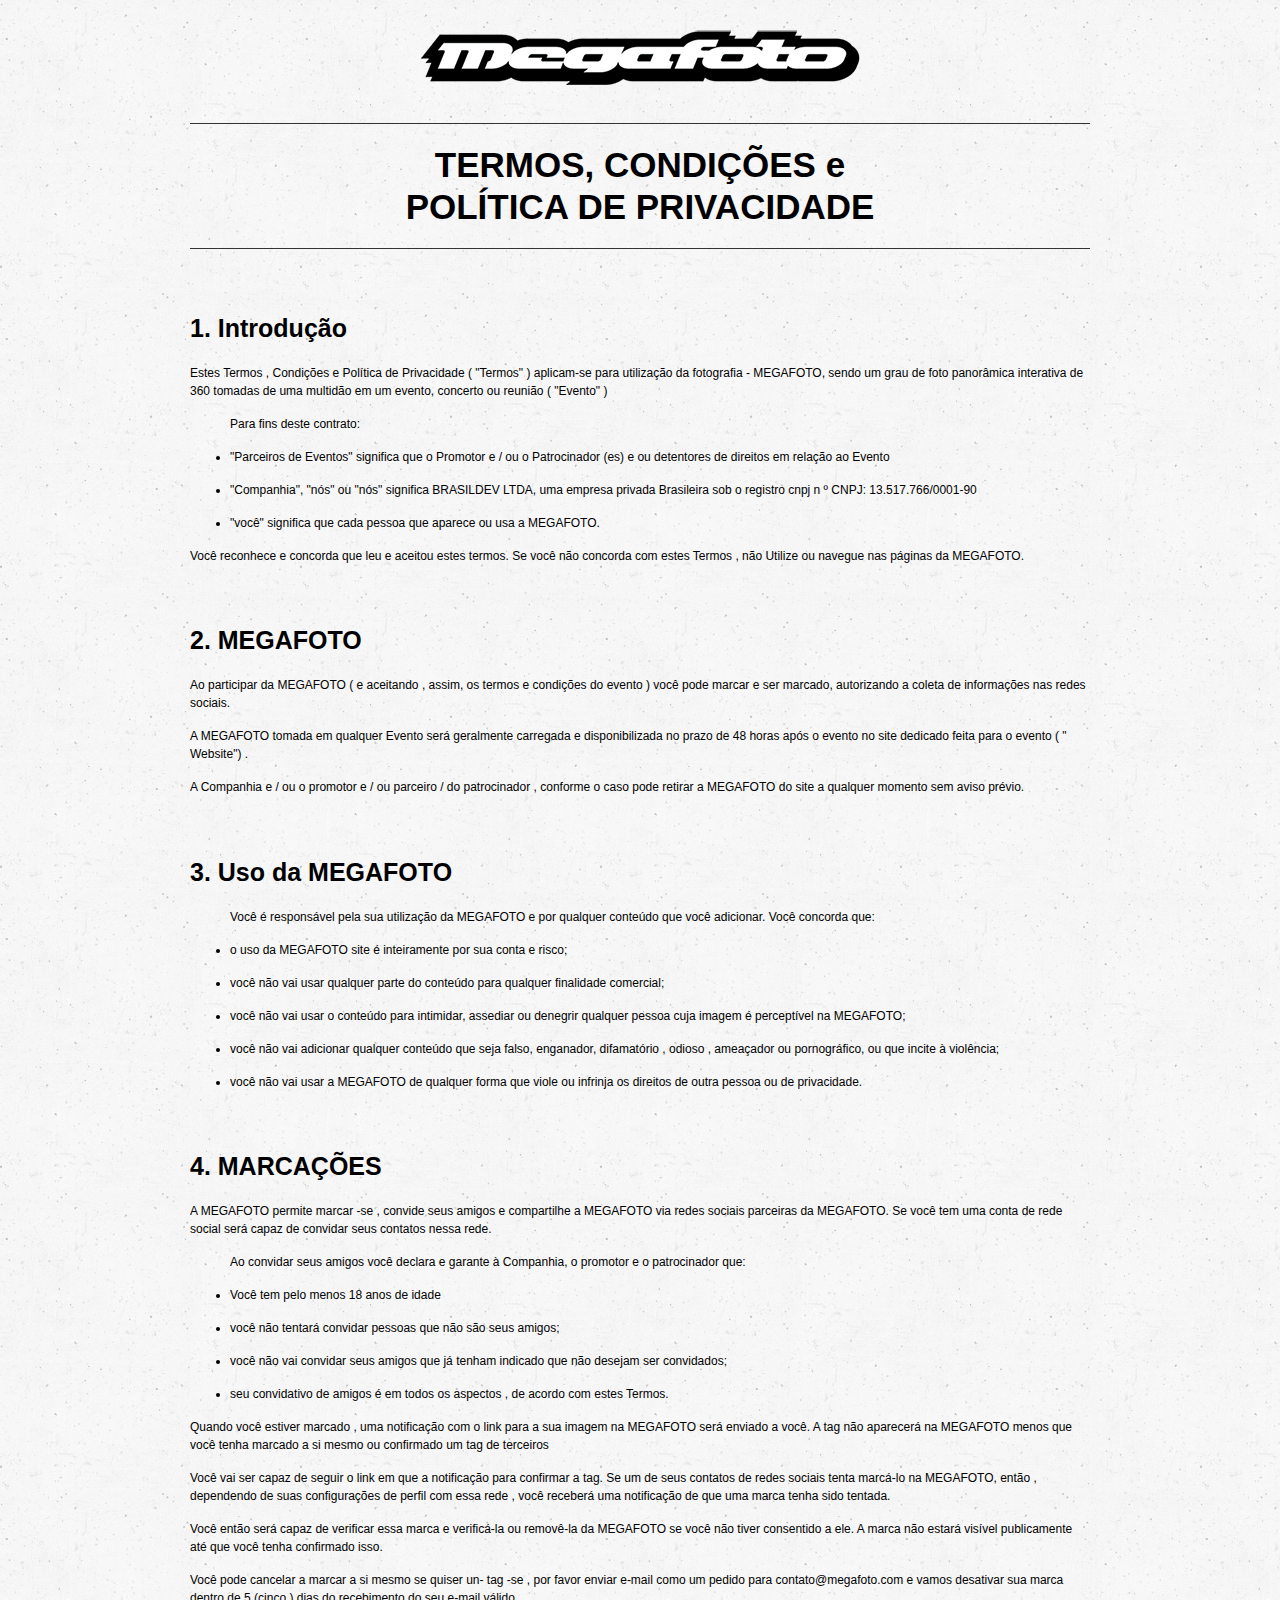
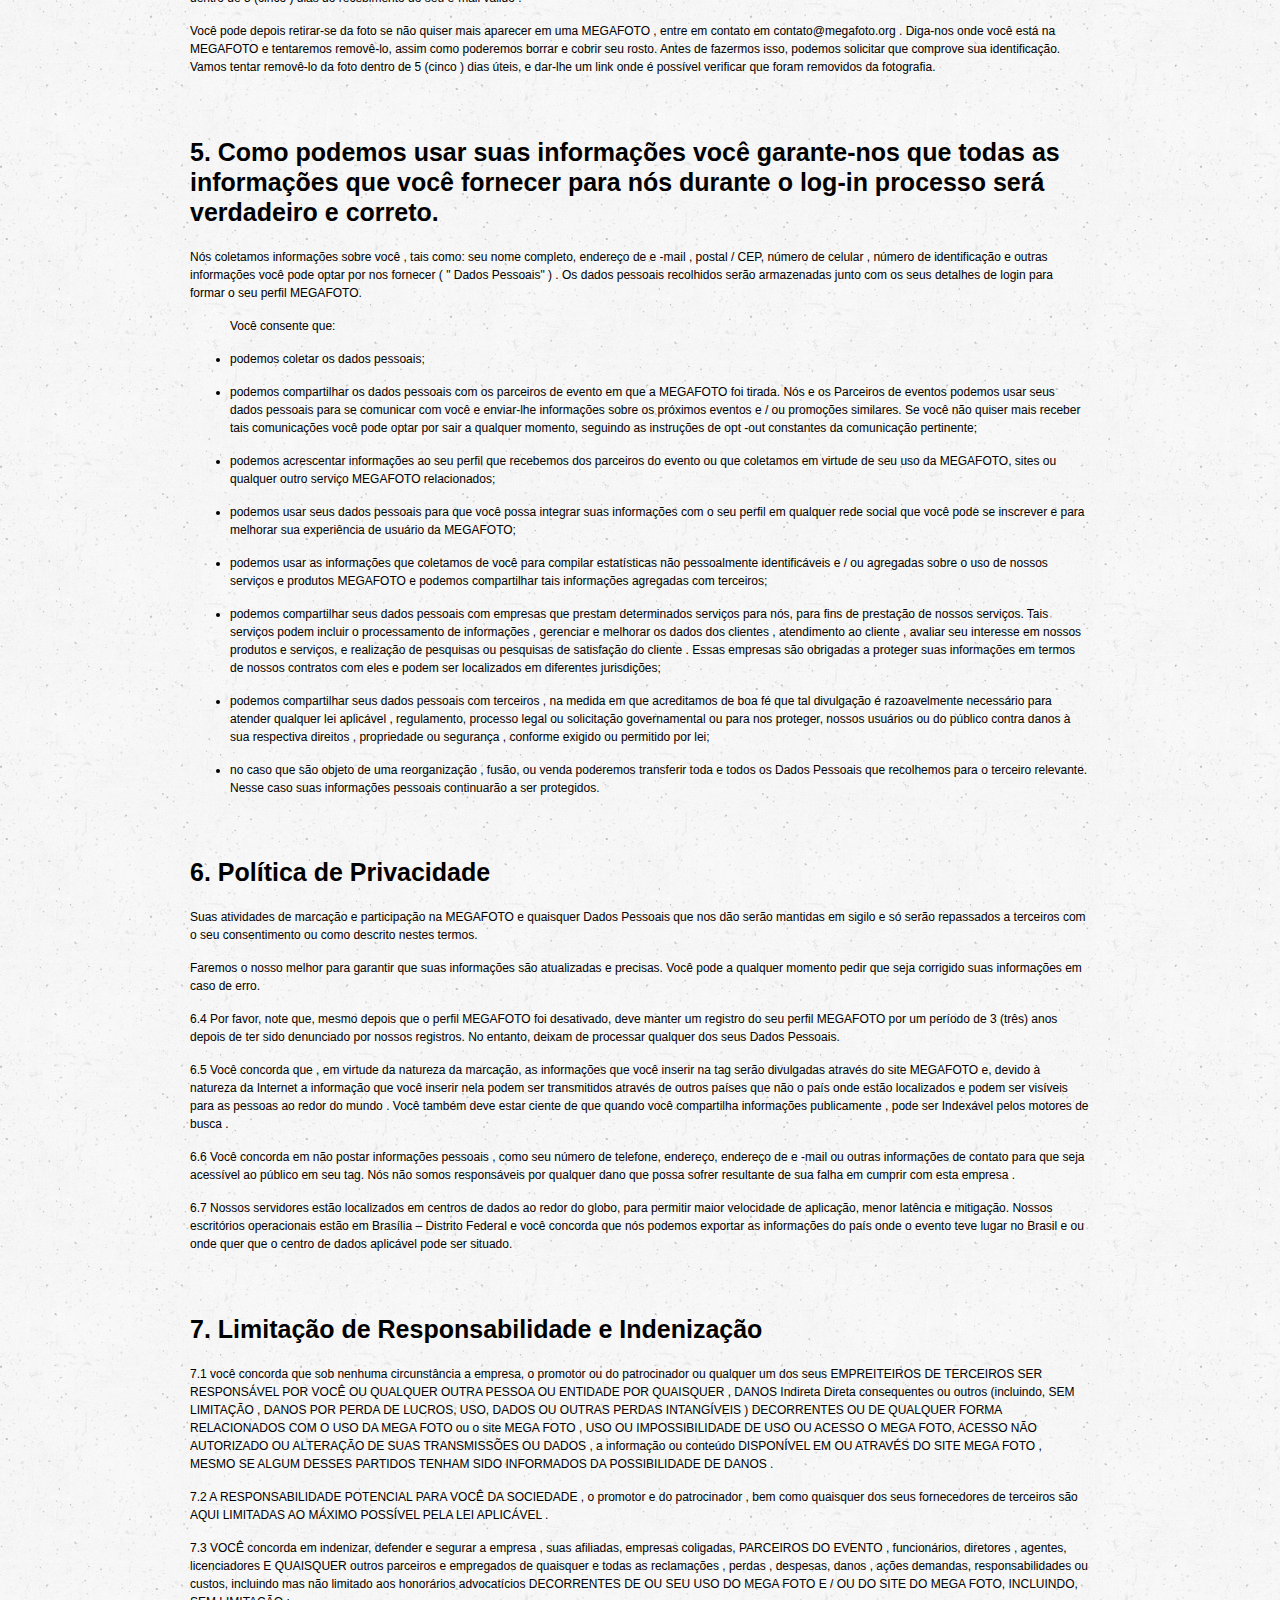
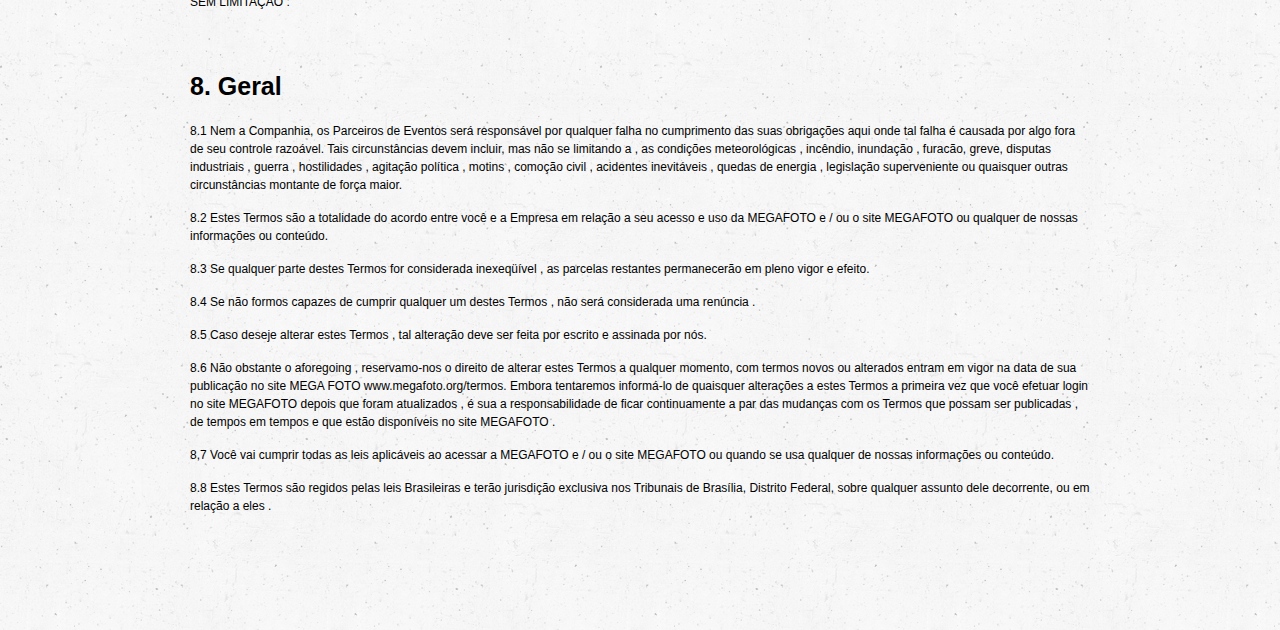
==== termos/index.html @ 85382ef7 "termos e condicoes" ====
<html lang="pt-br">

<head>
	<meta charset="UTF-8">

	<title>Melhores vistas do Brasil</title>

	<style>

		body{
			background: url(bg.jpg) top center;
			padding: 30px 0 0 0;
			margin: 0;
		}

		.wrapper{
			background: url(megafoto.png) top center no-repeat;
			width: 900px;
			display: block;
			margin: 0 auto;
			padding-top: 70px;
			padding-bottom: 100px;
		}

		*{
			font-family: helvetica, "Trebuchet MS", arial, sans-serif;
			font-size: 12px;
			line-height: 150%
		}

		h1, h2, h3, h4, h5, h6{line-height: 120%;}
		h1{
			font-size: 35px;
			text-align: center;
			padding: 20px 0;
			border-top: 1px solid #333;
			border-bottom: 1px solid #333;
		}
		h2{font-size: 25px; padding-top: 40px;}
		h3{font-size: 18px;}

		p, li{
			margin-bottom: 15px;
		}

		ul, li{
			list-style-type: disc;
		}

		li > p{
			font-weight: bold;
		}

	</style>



</head>

<body>
	<div class="wrapper">
		
		<h1>TERMOS, CONDIÇÕES e <br>POLÍTICA DE PRIVACIDADE</h1>

		<h2>1. Introdução</h2>

		<p>Estes Termos , Condições e Política de Privacidade ( "Termos" ) aplicam-se para utilização da fotografia - MEGAFOTO, sendo um grau de foto panorâmica interativa de 360 tomadas de uma multidão em um evento, concerto ou reunião ( "Evento" )</p>

		<ul>
			<p>Para fins deste contrato:</p>
			<li>"Parceiros de Eventos" significa que o Promotor e / ou o  Patrocinador (es) e ou detentores de direitos em relação ao Evento</li>
			<li>"Companhia", "nós" ou "nós" significa BRASILDEV LTDA, uma empresa privada Brasileira sob o registro cnpj n º CNPJ: 13.517.766/0001-90</li>
			<li>"você" significa que cada pessoa que aparece ou usa a MEGAFOTO.</li>

		</ul>
		<p>Você reconhece e concorda que leu e aceitou estes termos. Se você não concorda com estes Termos , não Utilize ou navegue nas páginas da MEGAFOTO.</p>



		<h2>2. MEGAFOTO</h2>

		<p>Ao participar da MEGAFOTO ( e aceitando , assim, os termos e condições do evento ) você pode marcar e ser marcado, autorizando a coleta de informações nas redes sociais.</p>

		<p>A MEGAFOTO tomada em qualquer Evento será geralmente carregada e disponibilizada no prazo de 48 horas após o evento no site dedicado feita para o evento ( " Website") .</p>

		<p>A Companhia e / ou o promotor e / ou parceiro / do patrocinador , conforme o caso pode retirar a MEGAFOTO do site a qualquer momento sem aviso prévio.</p>





		<h2>3. Uso da MEGAFOTO</h2>

		<ul>
			<p>Você é responsável pela sua utilização da MEGAFOTO e por qualquer conteúdo que você adicionar. Você concorda que:</p>
			<li>o uso da MEGAFOTO site é inteiramente por sua conta e risco;</li>
			<li>você não vai usar qualquer parte do conteúdo para qualquer finalidade comercial;</li>
			<li>você não vai usar o conteúdo para intimidar, assediar ou denegrir qualquer pessoa cuja imagem é perceptível na MEGAFOTO;</li>
			<li>você não vai adicionar qualquer conteúdo que seja falso, enganador, difamatório , odioso , ameaçador ou pornográfico, ou que incite à violência;</li>
			<li>você não vai usar a MEGAFOTO  de qualquer forma que viole ou infrinja os direitos de outra pessoa ou de privacidade.</li>
		</ul>


		<h2>4. MARCAÇÕES</h2>

		<p>A MEGAFOTO permite marcar -se , convide seus amigos e compartilhe a MEGAFOTO via redes sociais parceiras da MEGAFOTO. Se você tem uma conta de rede social será capaz de convidar seus contatos nessa rede.</p>

		<ul>
			<p>Ao convidar seus amigos você declara e garante à Companhia, o promotor e o patrocinador que:</p>
			<li>Você tem pelo menos 18 anos de idade</li>
			<li>você não tentará convidar pessoas que não são seus amigos;</li>
			<li>você não vai convidar seus amigos que já tenham indicado que não desejam ser convidados;</li>
			<li>seu convidativo de amigos é em todos os aspectos , de acordo com estes Termos.</li>
		</ul>

		<p>Quando você estiver marcado , uma notificação com o link para a sua imagem na MEGAFOTO será enviado a você. A tag não aparecerá na MEGAFOTO menos que você tenha marcado a si mesmo ou confirmado um tag de terceiros</p>

		<p>Você vai ser capaz de seguir o link em que a notificação para confirmar a tag. Se um de seus contatos de redes sociais tenta marcá-lo na MEGAFOTO, então , dependendo de suas configurações de perfil com essa rede , você receberá uma notificação de que uma marca tenha sido tentada.</p>

		<p>Você então será capaz de verificar essa marca e verificá-la ou removê-la da MEGAFOTO se você não tiver consentido a ele. A marca não estará visível publicamente até que você tenha confirmado isso.</p>

		<p>Você pode cancelar a marcar a si mesmo se quiser un- tag -se , por favor enviar e-mail como um pedido para contato@megafoto.com e vamos desativar sua marca dentro de 5 (cinco ) dias do recebimento do seu e-mail válido .</p>

		<p>Você pode depois retirar-se da foto se não quiser mais aparecer em uma MEGAFOTO , entre em contato em contato@megafoto.org . Diga-nos onde você está na MEGAFOTO e tentaremos removê-lo, assim como poderemos borrar e cobrir seu rosto. Antes de fazermos isso, podemos solicitar que comprove sua identificação. Vamos tentar removê-lo da foto dentro de 5 (cinco ) dias úteis, e dar-lhe um link onde é possível verificar que foram removidos da fotografia.</p>



		<h2>5. Como podemos usar suas informações você garante-nos que todas as informações que você fornecer para nós durante o log-in processo será verdadeiro e correto.</h2>

		<p>Nós coletamos informações sobre você , tais como: seu nome completo, endereço de e -mail , postal / CEP, número de celular , número de identificação e outras informações você pode optar por nos fornecer ( " Dados Pessoais" ) . Os dados pessoais recolhidos serão armazenadas junto com os seus detalhes de login para formar o seu perfil MEGAFOTO.</p>

		<ul>
			<p>Você consente que:</p>
			<li>podemos coletar os dados pessoais;</li>
			<li>podemos compartilhar os dados pessoais com os parceiros de evento em que a MEGAFOTO foi tirada. Nós e os Parceiros de eventos podemos usar seus dados pessoais para se comunicar com você e enviar-lhe informações sobre os próximos eventos e / ou promoções similares. Se você não quiser mais receber tais comunicações você pode optar por sair a qualquer momento, seguindo as instruções de opt -out constantes da comunicação pertinente;</li>
			<li>podemos acrescentar informações ao seu perfil que recebemos dos parceiros do evento ou que coletamos em virtude de seu uso da MEGAFOTO, sites ou qualquer outro serviço MEGAFOTO relacionados;</li>
			<li>podemos usar seus dados pessoais para que você possa integrar suas informações com o seu perfil em qualquer rede social que você pode se inscrever e para melhorar sua experiência de usuário da MEGAFOTO;</li>
			<li>podemos usar as informações que coletamos de você para compilar estatísticas não pessoalmente identificáveis e / ou agregadas sobre o uso de nossos serviços e produtos MEGAFOTO e podemos compartilhar tais informações agregadas com terceiros;</li>
			<li>podemos compartilhar seus dados pessoais com empresas que prestam determinados serviços para nós, para fins de prestação de nossos serviços. Tais serviços podem incluir o processamento de informações , gerenciar e melhorar os dados dos clientes , atendimento ao cliente , avaliar seu interesse em nossos produtos e serviços, e realização de pesquisas ou pesquisas de satisfação do cliente . Essas empresas são obrigadas a proteger suas informações em termos de nossos contratos com eles e podem ser localizados em diferentes jurisdições;</li>
			<li>podemos compartilhar seus dados pessoais com terceiros , na medida em que acreditamos de boa fé que tal divulgação é razoavelmente necessário para atender qualquer lei aplicável , regulamento, processo legal ou solicitação governamental ou para nos proteger, nossos usuários ou do público contra danos à sua respectiva direitos , propriedade ou segurança , conforme exigido ou permitido por lei;</li>
			<li>no caso que são objeto de uma reorganização , fusão, ou venda poderemos transferir toda e todos os Dados Pessoais que recolhemos para o terceiro relevante. Nesse caso suas informações pessoais continuarão a ser protegidos.</li>
		</ul>




		<h2>6. Política de Privacidade</h2>

		<p>Suas atividades de marcação e participação na MEGAFOTO e quaisquer Dados Pessoais que nos dão serão mantidas em sigilo e só serão repassados a terceiros com o seu consentimento ou como descrito nestes termos.</p>

		<p>Faremos o nosso melhor para garantir que suas informações são atualizadas e precisas. Você pode a qualquer momento pedir  que seja corrigido suas informações em caso de  erro.</p>

		<p>6.4 Por favor, note que, mesmo depois que o perfil MEGAFOTO foi desativado,  deve manter um registro do seu perfil MEGAFOTO por um período de 3 (três) anos depois de ter sido denunciado por nossos registros. No entanto, deixam de processar qualquer dos seus Dados Pessoais. </p>

		<p>6.5 Você concorda que , em virtude da natureza da marcação, as informações que você inserir na tag serão divulgadas através do site MEGAFOTO e, devido à natureza da Internet a informação que você inserir nela podem ser transmitidos através de outros países que não o país onde estão localizados e podem ser visíveis para as pessoas ao redor do mundo . Você também deve estar ciente de que quando você compartilha informações publicamente , pode ser Indexável pelos motores de busca .</p>

		<p>6.6 Você concorda em não postar informações pessoais , como seu número de telefone, endereço, endereço de e -mail ou outras informações de contato para que seja acessível ao público em seu tag. Nós não somos responsáveis por qualquer dano que possa sofrer resultante de sua falha em cumprir com esta empresa .</p>

		<p>6.7 Nossos servidores estão localizados em centros de dados ao redor do globo, para permitir maior velocidade de aplicação, menor latência e mitigação. Nossos escritórios operacionais estão em Brasília – Distrito Federal e você concorda que nós podemos exportar as informações do país onde o evento teve lugar  no Brasil e ou onde quer que o centro de dados aplicável pode ser situado.</p>





		<h2>7. Limitação de Responsabilidade e Indenização</h2>

		<p>7.1 você concorda que sob nenhuma circunstância a empresa, o promotor ou do patrocinador ou qualquer um dos seus EMPREITEIROS DE TERCEIROS SER RESPONSÁVEL POR VOCÊ OU QUALQUER OUTRA PESSOA OU ENTIDADE POR QUAISQUER , DANOS Indireta Direta consequentes ou outros (incluindo, SEM LIMITAÇÃO , DANOS POR PERDA DE LUCROS, USO, DADOS OU OUTRAS PERDAS INTANGÍVEIS ) DECORRENTES OU DE QUALQUER FORMA RELACIONADOS COM O USO DA MEGA FOTO ou o site MEGA FOTO , USO OU IMPOSSIBILIDADE DE USO OU ACESSO O MEGA FOTO, ACESSO NÃO AUTORIZADO OU ALTERAÇÃO DE SUAS TRANSMISSÕES OU DADOS , a informação ou conteúdo DISPONÍVEL EM OU ATRAVÉS DO SITE MEGA FOTO , MESMO SE ALGUM DESSES PARTIDOS TENHAM SIDO INFORMADOS DA POSSIBILIDADE DE DANOS .</p>

		<p>7.2 A RESPONSABILIDADE POTENCIAL PARA VOCÊ DA SOCIEDADE , o promotor e do patrocinador , bem como quaisquer dos seus fornecedores de terceiros são AQUI LIMITADAS AO MÁXIMO POSSÍVEL PELA LEI APLICÁVEL .</p>

		<p>7.3 VOCÊ concorda em indenizar, defender e segurar a empresa , suas afiliadas, empresas coligadas, PARCEIROS DO EVENTO , funcionários, diretores , agentes, licenciadores E QUAISQUER outros parceiros e empregados de quaisquer e todas as reclamações , perdas , despesas, danos , ações demandas, responsabilidades ou custos, incluindo mas não limitado aos honorários advocatícios DECORRENTES DE OU SEU USO DO MEGA FOTO E / OU DO SITE DO MEGA FOTO, INCLUINDO, SEM LIMITAÇÃO :</p>




		<h2>8. Geral</h2>

		<p>8.1 Nem a Companhia, os Parceiros de Eventos será responsável por qualquer falha no cumprimento das suas obrigações aqui onde tal falha é causada por algo fora de seu controle razoável. Tais circunstâncias devem incluir, mas não se limitando a , as condições meteorológicas , incêndio, inundação , furacão, greve, disputas industriais , guerra , hostilidades , agitação política , motins , comoção civil , acidentes inevitáveis , quedas de energia , legislação superveniente ou quaisquer outras circunstâncias montante de força maior.</p>

		<p>8.2 Estes Termos são a totalidade do acordo entre você e a Empresa em relação a seu acesso e uso da MEGAFOTO  e / ou o site MEGAFOTO ou qualquer de nossas informações ou conteúdo.</p>

		<p>8.3 Se qualquer parte destes Termos for considerada inexeqüível , as parcelas restantes permanecerão em pleno vigor e efeito.</p>

		<p>8.4 Se não formos capazes de cumprir qualquer um destes Termos , não será considerada uma renúncia .</p>

		<p>8.5 Caso deseje alterar estes Termos , tal alteração deve ser feita por escrito e assinada por nós.</p>

		<p>8.6 Não obstante o aforegoing , reservamo-nos o direito de alterar estes Termos a qualquer momento, com termos novos ou alterados entram em vigor na data de sua publicação no site MEGA FOTO  www.megafoto.org/termos. Embora tentaremos informá-lo de quaisquer alterações a estes Termos a primeira vez que você efetuar login no site MEGAFOTO  depois que foram atualizados , é sua a responsabilidade de ficar continuamente a par das mudanças com os Termos que possam ser publicadas , de tempos em tempos e que estão disponíveis no site MEGAFOTO  .</p>

		<p>8,7 Você vai cumprir todas as leis aplicáveis ao acessar a MEGAFOTO  e / ou o site MEGAFOTO  ou quando se usa qualquer de nossas informações ou conteúdo.</p>

		<p>8.8 Estes Termos são regidos pelas leis Brasileiras e terão jurisdição exclusiva nos Tribunais de Brasília, Distrito Federal,  sobre qualquer assunto dele decorrente, ou em relação a eles .</p>

	</div>
</body>
</html>
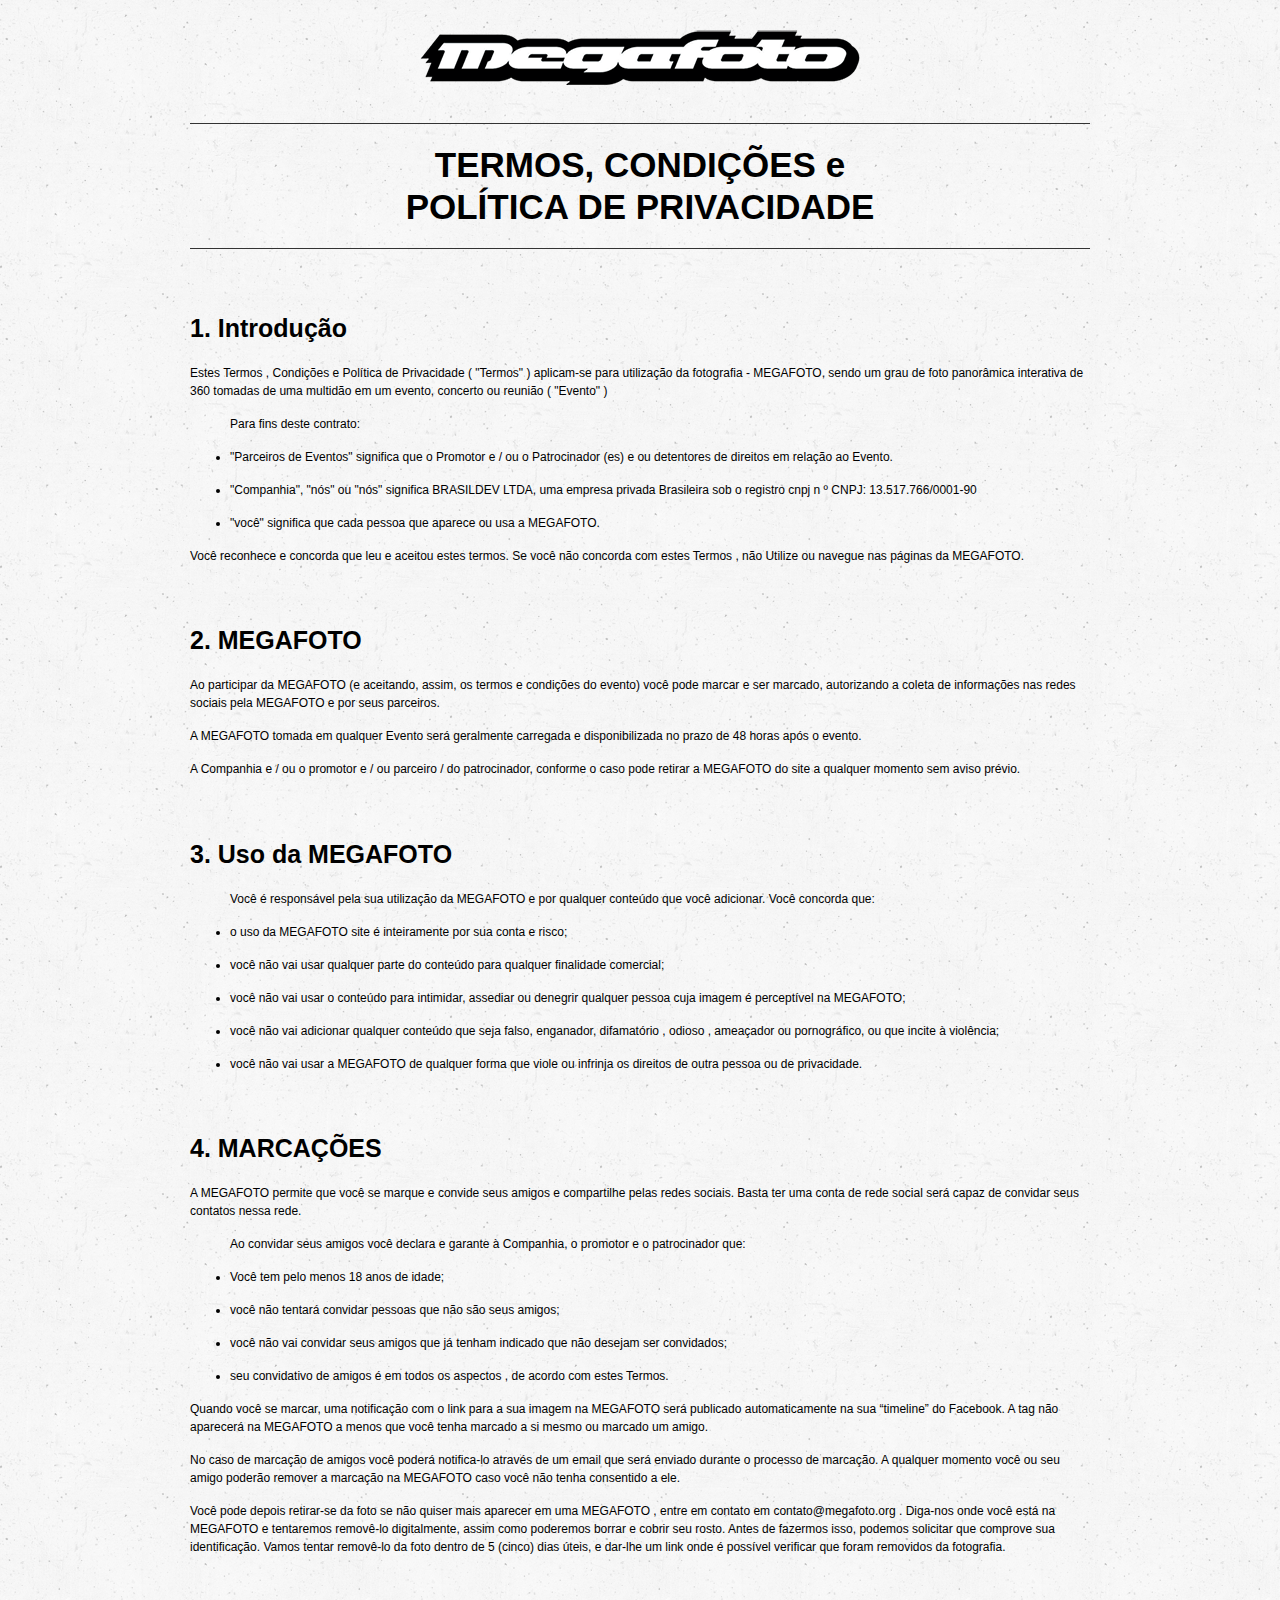
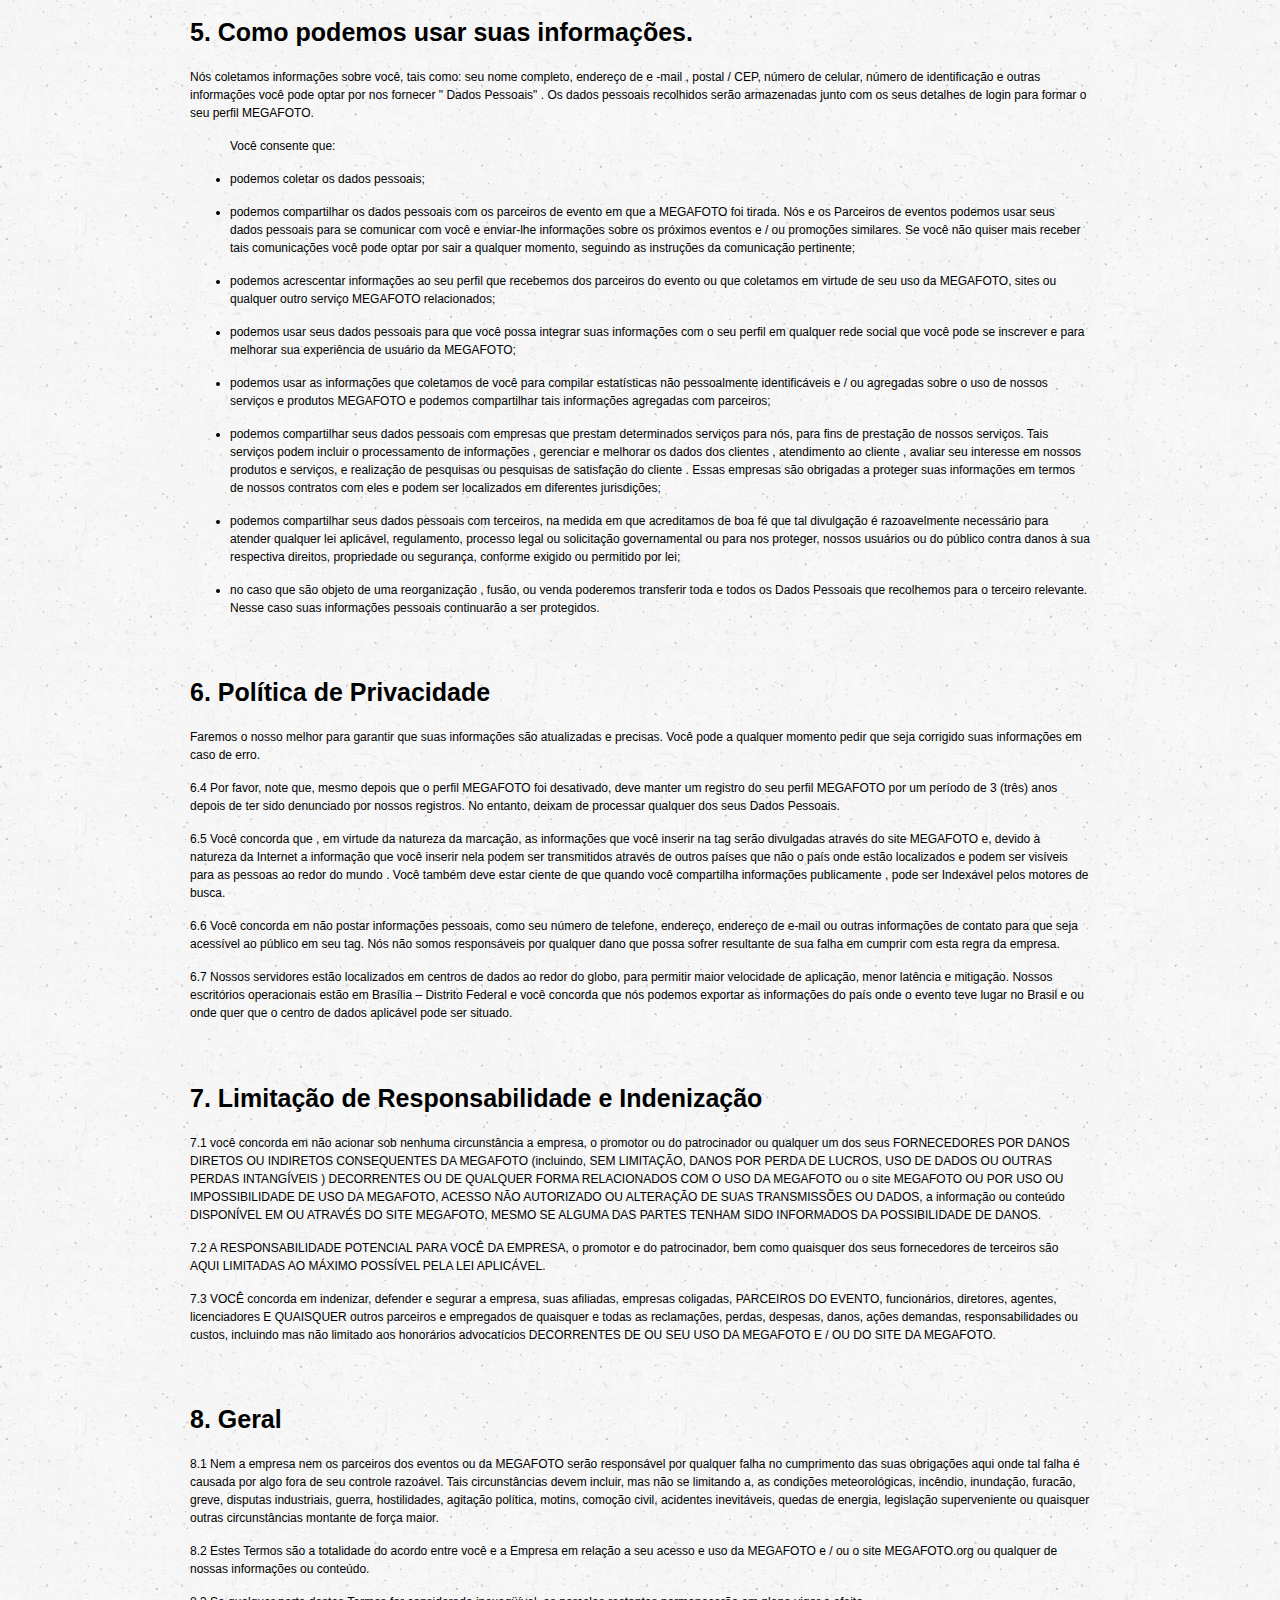
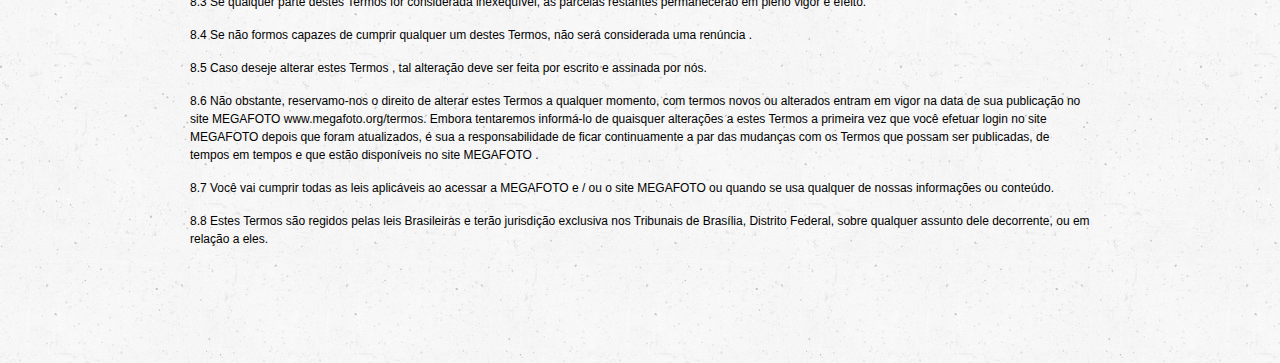
==== commit e7ba4748: "termos atualizados" ====
--- a/termos/index.html
+++ b/termos/index.html
@@ -68,10 +68,9 @@
 
 		<ul>
 			<p>Para fins deste contrato:</p>
-			<li>"Parceiros de Eventos" significa que o Promotor e / ou o  Patrocinador (es) e ou detentores de direitos em relação ao Evento</li>
+			<li>"Parceiros de Eventos" significa que o Promotor e / ou o Patrocinador (es) e ou detentores de direitos em relação ao Evento.</li>
 			<li>"Companhia", "nós" ou "nós" significa BRASILDEV LTDA, uma empresa privada Brasileira sob o registro cnpj n º CNPJ: 13.517.766/0001-90</li>
 			<li>"você" significa que cada pessoa que aparece ou usa a MEGAFOTO.</li>
-
 		</ul>
 		<p>Você reconhece e concorda que leu e aceitou estes termos. Se você não concorda com estes Termos , não Utilize ou navegue nas páginas da MEGAFOTO.</p>
 
@@ -79,12 +78,11 @@
 
 		<h2>2. MEGAFOTO</h2>
 
-		<p>Ao participar da MEGAFOTO ( e aceitando , assim, os termos e condições do evento ) você pode marcar e ser marcado, autorizando a coleta de informações nas redes sociais.</p>
+		<p>Ao participar da MEGAFOTO (e aceitando, assim, os termos e condições do evento) você pode marcar e ser marcado, autorizando a coleta de informações nas redes sociais pela MEGAFOTO e por seus parceiros.</p>
 
-		<p>A MEGAFOTO tomada em qualquer Evento será geralmente carregada e disponibilizada no prazo de 48 horas após o evento no site dedicado feita para o evento ( " Website") .</p>
+		<p>A MEGAFOTO tomada em qualquer Evento será geralmente carregada e disponibilizada no prazo de 48 horas após o evento.</p>
 
-		<p>A Companhia e / ou o promotor e / ou parceiro / do patrocinador , conforme o caso pode retirar a MEGAFOTO do site a qualquer momento sem aviso prévio.</p>
-
+		<p>A Companhia e / ou o promotor e / ou parceiro / do patrocinador, conforme o caso pode retirar a MEGAFOTO do site a qualquer momento sem aviso prévio.</p>
 
 
 
@@ -101,62 +99,57 @@
 		</ul>
 
 
+
 		<h2>4. MARCAÇÕES</h2>
 
-		<p>A MEGAFOTO permite marcar -se , convide seus amigos e compartilhe a MEGAFOTO via redes sociais parceiras da MEGAFOTO. Se você tem uma conta de rede social será capaz de convidar seus contatos nessa rede.</p>
+		<p>A MEGAFOTO permite que você se marque e convide seus amigos e compartilhe pelas redes sociais. Basta ter uma conta de rede social será capaz de convidar seus contatos nessa rede.</p>
 
 		<ul>
 			<p>Ao convidar seus amigos você declara e garante à Companhia, o promotor e o patrocinador que:</p>
-			<li>Você tem pelo menos 18 anos de idade</li>
+			<li>Você tem pelo menos 18 anos de idade;</li>
 			<li>você não tentará convidar pessoas que não são seus amigos;</li>
 			<li>você não vai convidar seus amigos que já tenham indicado que não desejam ser convidados;</li>
 			<li>seu convidativo de amigos é em todos os aspectos , de acordo com estes Termos.</li>
 		</ul>
 
-		<p>Quando você estiver marcado , uma notificação com o link para a sua imagem na MEGAFOTO será enviado a você. A tag não aparecerá na MEGAFOTO menos que você tenha marcado a si mesmo ou confirmado um tag de terceiros</p>
+		<p>Quando você se marcar, uma notificação com o link para a sua imagem na MEGAFOTO será publicado automaticamente na sua “timeline” do Facebook. A tag não aparecerá na MEGAFOTO a menos que você tenha marcado a si mesmo ou marcado um amigo.</p>
 
-		<p>Você vai ser capaz de seguir o link em que a notificação para confirmar a tag. Se um de seus contatos de redes sociais tenta marcá-lo na MEGAFOTO, então , dependendo de suas configurações de perfil com essa rede , você receberá uma notificação de que uma marca tenha sido tentada.</p>
+		<p>No caso de marcação de amigos você poderá notifica-lo através de um email que será enviado durante o processo de marcação. A qualquer momento você ou seu amigo poderão remover a marcação na MEGAFOTO caso você não tenha consentido a ele.</p>
 
-		<p>Você então será capaz de verificar essa marca e verificá-la ou removê-la da MEGAFOTO se você não tiver consentido a ele. A marca não estará visível publicamente até que você tenha confirmado isso.</p>
-
-		<p>Você pode cancelar a marcar a si mesmo se quiser un- tag -se , por favor enviar e-mail como um pedido para contato@megafoto.com e vamos desativar sua marca dentro de 5 (cinco ) dias do recebimento do seu e-mail válido .</p>
-
-		<p>Você pode depois retirar-se da foto se não quiser mais aparecer em uma MEGAFOTO , entre em contato em contato@megafoto.org . Diga-nos onde você está na MEGAFOTO e tentaremos removê-lo, assim como poderemos borrar e cobrir seu rosto. Antes de fazermos isso, podemos solicitar que comprove sua identificação. Vamos tentar removê-lo da foto dentro de 5 (cinco ) dias úteis, e dar-lhe um link onde é possível verificar que foram removidos da fotografia.</p>
+		<p>Você pode depois retirar-se da foto se não quiser mais aparecer em uma MEGAFOTO , entre em contato em contato@megafoto.org . Diga-nos onde você está na MEGAFOTO e tentaremos removê-lo digitalmente, assim como poderemos borrar e cobrir seu rosto. Antes de fazermos isso, podemos solicitar que comprove sua identificação. Vamos tentar removê-lo da foto dentro de 5 (cinco) dias úteis, e dar-lhe um link onde é possível verificar que foram removidos da fotografia.</p>
 
 
 
-		<h2>5. Como podemos usar suas informações você garante-nos que todas as informações que você fornecer para nós durante o log-in processo será verdadeiro e correto.</h2>
+		<h2>5. Como podemos usar suas informações.</h2>
 
-		<p>Nós coletamos informações sobre você , tais como: seu nome completo, endereço de e -mail , postal / CEP, número de celular , número de identificação e outras informações você pode optar por nos fornecer ( " Dados Pessoais" ) . Os dados pessoais recolhidos serão armazenadas junto com os seus detalhes de login para formar o seu perfil MEGAFOTO.</p>
+		<p>Nós coletamos informações sobre você, tais como: seu nome completo, endereço de e -mail , postal / CEP, número de celular, número de identificação e outras informações você pode optar por nos fornecer " Dados Pessoais" . Os dados pessoais recolhidos serão armazenadas junto com os seus detalhes de login para formar o seu perfil MEGAFOTO.</p>
 
 		<ul>
 			<p>Você consente que:</p>
 			<li>podemos coletar os dados pessoais;</li>
-			<li>podemos compartilhar os dados pessoais com os parceiros de evento em que a MEGAFOTO foi tirada. Nós e os Parceiros de eventos podemos usar seus dados pessoais para se comunicar com você e enviar-lhe informações sobre os próximos eventos e / ou promoções similares. Se você não quiser mais receber tais comunicações você pode optar por sair a qualquer momento, seguindo as instruções de opt -out constantes da comunicação pertinente;</li>
+			<li>podemos compartilhar os dados pessoais com os parceiros de evento em que a MEGAFOTO foi tirada. Nós e os Parceiros de eventos podemos usar seus dados pessoais para se comunicar com você e enviar-lhe informações sobre os próximos eventos e / ou promoções similares. Se você não quiser mais receber tais comunicações você pode optar por sair a qualquer momento, seguindo as instruções da comunicação pertinente;</li>
 			<li>podemos acrescentar informações ao seu perfil que recebemos dos parceiros do evento ou que coletamos em virtude de seu uso da MEGAFOTO, sites ou qualquer outro serviço MEGAFOTO relacionados;</li>
 			<li>podemos usar seus dados pessoais para que você possa integrar suas informações com o seu perfil em qualquer rede social que você pode se inscrever e para melhorar sua experiência de usuário da MEGAFOTO;</li>
-			<li>podemos usar as informações que coletamos de você para compilar estatísticas não pessoalmente identificáveis e / ou agregadas sobre o uso de nossos serviços e produtos MEGAFOTO e podemos compartilhar tais informações agregadas com terceiros;</li>
+
+			<li>podemos usar as informações que coletamos de você para compilar estatísticas não pessoalmente identificáveis e / ou agregadas sobre o uso de nossos serviços e produtos MEGAFOTO e podemos compartilhar tais informações agregadas com parceiros;</li>
 			<li>podemos compartilhar seus dados pessoais com empresas que prestam determinados serviços para nós, para fins de prestação de nossos serviços. Tais serviços podem incluir o processamento de informações , gerenciar e melhorar os dados dos clientes , atendimento ao cliente , avaliar seu interesse em nossos produtos e serviços, e realização de pesquisas ou pesquisas de satisfação do cliente . Essas empresas são obrigadas a proteger suas informações em termos de nossos contratos com eles e podem ser localizados em diferentes jurisdições;</li>
-			<li>podemos compartilhar seus dados pessoais com terceiros , na medida em que acreditamos de boa fé que tal divulgação é razoavelmente necessário para atender qualquer lei aplicável , regulamento, processo legal ou solicitação governamental ou para nos proteger, nossos usuários ou do público contra danos à sua respectiva direitos , propriedade ou segurança , conforme exigido ou permitido por lei;</li>
+			<li>podemos compartilhar seus dados pessoais com terceiros, na medida em que acreditamos de boa fé que tal divulgação é razoavelmente necessário para atender qualquer lei aplicável, regulamento, processo legal ou solicitação governamental ou para nos proteger, nossos usuários ou do público contra danos à sua respectiva direitos, propriedade ou segurança, conforme exigido ou permitido por lei;</li>
 			<li>no caso que são objeto de uma reorganização , fusão, ou venda poderemos transferir toda e todos os Dados Pessoais que recolhemos para o terceiro relevante. Nesse caso suas informações pessoais continuarão a ser protegidos.</li>
 		</ul>
 
 
 
-
 		<h2>6. Política de Privacidade</h2>
 
-		<p>Suas atividades de marcação e participação na MEGAFOTO e quaisquer Dados Pessoais que nos dão serão mantidas em sigilo e só serão repassados a terceiros com o seu consentimento ou como descrito nestes termos.</p>
+		<p>Faremos o nosso melhor para garantir que suas informações são atualizadas e precisas. Você pode a qualquer momento pedir que seja corrigido suas informações em caso de erro.</p>
 
-		<p>Faremos o nosso melhor para garantir que suas informações são atualizadas e precisas. Você pode a qualquer momento pedir  que seja corrigido suas informações em caso de  erro.</p>
+		<p>6.4 Por favor, note que, mesmo depois que o perfil MEGAFOTO foi desativado, deve manter um registro do seu perfil MEGAFOTO por um período de 3 (três) anos depois de ter sido denunciado por nossos registros. No entanto, deixam de processar qualquer dos seus Dados Pessoais.</p>
 
-		<p>6.4 Por favor, note que, mesmo depois que o perfil MEGAFOTO foi desativado,  deve manter um registro do seu perfil MEGAFOTO por um período de 3 (três) anos depois de ter sido denunciado por nossos registros. No entanto, deixam de processar qualquer dos seus Dados Pessoais. </p>
+		<p>6.5 Você concorda que , em virtude da natureza da marcação, as informações que você inserir na tag serão divulgadas através do site MEGAFOTO e, devido à natureza da Internet a informação que você inserir nela podem ser transmitidos através de outros países que não o país onde estão localizados e podem ser visíveis para as pessoas ao redor do mundo . Você também deve estar ciente de que quando você compartilha informações publicamente , pode ser Indexável pelos motores de busca.</p>
 
-		<p>6.5 Você concorda que , em virtude da natureza da marcação, as informações que você inserir na tag serão divulgadas através do site MEGAFOTO e, devido à natureza da Internet a informação que você inserir nela podem ser transmitidos através de outros países que não o país onde estão localizados e podem ser visíveis para as pessoas ao redor do mundo . Você também deve estar ciente de que quando você compartilha informações publicamente , pode ser Indexável pelos motores de busca .</p>
+		<p>6.6 Você concorda em não postar informações pessoais, como seu número de telefone, endereço, endereço de e-mail ou outras informações de contato para que seja acessível ao público em seu tag. Nós não somos responsáveis por qualquer dano que possa sofrer resultante de sua falha em cumprir com esta regra da empresa.</p>
 
-		<p>6.6 Você concorda em não postar informações pessoais , como seu número de telefone, endereço, endereço de e -mail ou outras informações de contato para que seja acessível ao público em seu tag. Nós não somos responsáveis por qualquer dano que possa sofrer resultante de sua falha em cumprir com esta empresa .</p>
-
-		<p>6.7 Nossos servidores estão localizados em centros de dados ao redor do globo, para permitir maior velocidade de aplicação, menor latência e mitigação. Nossos escritórios operacionais estão em Brasília – Distrito Federal e você concorda que nós podemos exportar as informações do país onde o evento teve lugar  no Brasil e ou onde quer que o centro de dados aplicável pode ser situado.</p>
+		<p>6.7 Nossos servidores estão localizados em centros de dados ao redor do globo, para permitir maior velocidade de aplicação, menor latência e mitigação. Nossos escritórios operacionais estão em Brasília – Distrito Federal e você concorda que nós podemos exportar as informações do país onde o evento teve lugar no Brasil e ou onde quer que o centro de dados aplicável pode ser situado.</p>
 
 
 
@@ -164,32 +157,33 @@
 
 		<h2>7. Limitação de Responsabilidade e Indenização</h2>
 
-		<p>7.1 você concorda que sob nenhuma circunstância a empresa, o promotor ou do patrocinador ou qualquer um dos seus EMPREITEIROS DE TERCEIROS SER RESPONSÁVEL POR VOCÊ OU QUALQUER OUTRA PESSOA OU ENTIDADE POR QUAISQUER , DANOS Indireta Direta consequentes ou outros (incluindo, SEM LIMITAÇÃO , DANOS POR PERDA DE LUCROS, USO, DADOS OU OUTRAS PERDAS INTANGÍVEIS ) DECORRENTES OU DE QUALQUER FORMA RELACIONADOS COM O USO DA MEGA FOTO ou o site MEGA FOTO , USO OU IMPOSSIBILIDADE DE USO OU ACESSO O MEGA FOTO, ACESSO NÃO AUTORIZADO OU ALTERAÇÃO DE SUAS TRANSMISSÕES OU DADOS , a informação ou conteúdo DISPONÍVEL EM OU ATRAVÉS DO SITE MEGA FOTO , MESMO SE ALGUM DESSES PARTIDOS TENHAM SIDO INFORMADOS DA POSSIBILIDADE DE DANOS .</p>
+		<p>7.1 você concorda em não acionar sob nenhuma circunstância a empresa, o promotor ou do patrocinador ou qualquer um dos seus FORNECEDORES POR DANOS DIRETOS OU INDIRETOS CONSEQUENTES DA MEGAFOTO (incluindo, SEM LIMITAÇÃO, DANOS POR PERDA DE LUCROS, USO DE DADOS OU OUTRAS PERDAS INTANGÍVEIS ) DECORRENTES OU DE QUALQUER FORMA RELACIONADOS COM O USO DA MEGAFOTO ou o site MEGAFOTO OU POR USO OU IMPOSSIBILIDADE DE USO DA MEGAFOTO, ACESSO NÃO AUTORIZADO OU ALTERAÇÃO DE SUAS TRANSMISSÕES OU DADOS, a informação ou conteúdo DISPONÍVEL EM OU ATRAVÉS DO SITE MEGAFOTO, MESMO SE ALGUMA DAS PARTES TENHAM SIDO INFORMADOS DA POSSIBILIDADE DE DANOS.</p>
 
-		<p>7.2 A RESPONSABILIDADE POTENCIAL PARA VOCÊ DA SOCIEDADE , o promotor e do patrocinador , bem como quaisquer dos seus fornecedores de terceiros são AQUI LIMITADAS AO MÁXIMO POSSÍVEL PELA LEI APLICÁVEL .</p>
+		<p>7.2 A RESPONSABILIDADE POTENCIAL PARA VOCÊ DA EMPRESA, o promotor e do patrocinador, bem como quaisquer dos seus fornecedores de terceiros são AQUI LIMITADAS AO MÁXIMO POSSÍVEL PELA LEI APLICÁVEL.</p>
 
-		<p>7.3 VOCÊ concorda em indenizar, defender e segurar a empresa , suas afiliadas, empresas coligadas, PARCEIROS DO EVENTO , funcionários, diretores , agentes, licenciadores E QUAISQUER outros parceiros e empregados de quaisquer e todas as reclamações , perdas , despesas, danos , ações demandas, responsabilidades ou custos, incluindo mas não limitado aos honorários advocatícios DECORRENTES DE OU SEU USO DO MEGA FOTO E / OU DO SITE DO MEGA FOTO, INCLUINDO, SEM LIMITAÇÃO :</p>
+		<p>7.3 VOCÊ concorda em indenizar, defender e segurar a empresa, suas afiliadas, empresas coligadas, PARCEIROS DO EVENTO, funcionários, diretores, agentes, licenciadores E QUAISQUER outros parceiros e empregados de quaisquer e todas as reclamações, perdas, despesas, danos, ações demandas, responsabilidades ou custos, incluindo mas não limitado aos honorários advocatícios DECORRENTES DE OU SEU USO DA MEGAFOTO E / OU DO SITE DA MEGAFOTO.</p>
+
 
 
 
 
 		<h2>8. Geral</h2>
 
-		<p>8.1 Nem a Companhia, os Parceiros de Eventos será responsável por qualquer falha no cumprimento das suas obrigações aqui onde tal falha é causada por algo fora de seu controle razoável. Tais circunstâncias devem incluir, mas não se limitando a , as condições meteorológicas , incêndio, inundação , furacão, greve, disputas industriais , guerra , hostilidades , agitação política , motins , comoção civil , acidentes inevitáveis , quedas de energia , legislação superveniente ou quaisquer outras circunstâncias montante de força maior.</p>
+		<p>8.1 Nem a empresa nem os parceiros dos eventos ou da MEGAFOTO serão responsável por qualquer falha no cumprimento das suas obrigações aqui onde tal falha é causada por algo fora de seu controle razoável. Tais circunstâncias devem incluir, mas não se limitando a, as condições meteorológicas, incêndio, inundação, furacão, greve, disputas industriais, guerra, hostilidades, agitação política, motins, comoção civil, acidentes inevitáveis, quedas de energia, legislação superveniente ou quaisquer outras circunstâncias montante de força maior.</p>
 
-		<p>8.2 Estes Termos são a totalidade do acordo entre você e a Empresa em relação a seu acesso e uso da MEGAFOTO  e / ou o site MEGAFOTO ou qualquer de nossas informações ou conteúdo.</p>
+		<p>8.2 Estes Termos são a totalidade do acordo entre você e a Empresa em relação a seu acesso e uso da MEGAFOTO e / ou o site MEGAFOTO.org ou qualquer de nossas informações ou conteúdo.</p>
 
-		<p>8.3 Se qualquer parte destes Termos for considerada inexeqüível , as parcelas restantes permanecerão em pleno vigor e efeito.</p>
+		<p>8.3 Se qualquer parte destes Termos for considerada inexeqüível, as parcelas restantes permanecerão em pleno vigor e efeito.</p>
 
-		<p>8.4 Se não formos capazes de cumprir qualquer um destes Termos , não será considerada uma renúncia .</p>
+		<p>8.4 Se não formos capazes de cumprir qualquer um destes Termos, não será considerada uma renúncia .</p>
 
 		<p>8.5 Caso deseje alterar estes Termos , tal alteração deve ser feita por escrito e assinada por nós.</p>
 
-		<p>8.6 Não obstante o aforegoing , reservamo-nos o direito de alterar estes Termos a qualquer momento, com termos novos ou alterados entram em vigor na data de sua publicação no site MEGA FOTO  www.megafoto.org/termos. Embora tentaremos informá-lo de quaisquer alterações a estes Termos a primeira vez que você efetuar login no site MEGAFOTO  depois que foram atualizados , é sua a responsabilidade de ficar continuamente a par das mudanças com os Termos que possam ser publicadas , de tempos em tempos e que estão disponíveis no site MEGAFOTO  .</p>
+		<p>8.6 Não obstante, reservamo-nos o direito de alterar estes Termos a qualquer momento, com termos novos ou alterados entram em vigor na data de sua publicação no site MEGAFOTO www.megafoto.org/termos. Embora tentaremos informá-lo de quaisquer alterações a estes Termos a primeira vez que você efetuar login no site MEGAFOTO depois que foram atualizados, é sua a responsabilidade de ficar continuamente a par das mudanças com os Termos que possam ser publicadas, de tempos em tempos e que estão disponíveis no site MEGAFOTO .</p>
 
-		<p>8,7 Você vai cumprir todas as leis aplicáveis ao acessar a MEGAFOTO  e / ou o site MEGAFOTO  ou quando se usa qualquer de nossas informações ou conteúdo.</p>
+		<p>8.7 Você vai cumprir todas as leis aplicáveis ao acessar a MEGAFOTO e / ou o site MEGAFOTO ou quando se usa qualquer de nossas informações ou conteúdo.</p>
 
-		<p>8.8 Estes Termos são regidos pelas leis Brasileiras e terão jurisdição exclusiva nos Tribunais de Brasília, Distrito Federal,  sobre qualquer assunto dele decorrente, ou em relação a eles .</p>
+		<p>8.8 Estes Termos são regidos pelas leis Brasileiras e terão jurisdição exclusiva nos Tribunais de Brasília, Distrito Federal, sobre qualquer assunto dele decorrente, ou em relação a eles.</p>
 
 	</div>
 </body>
